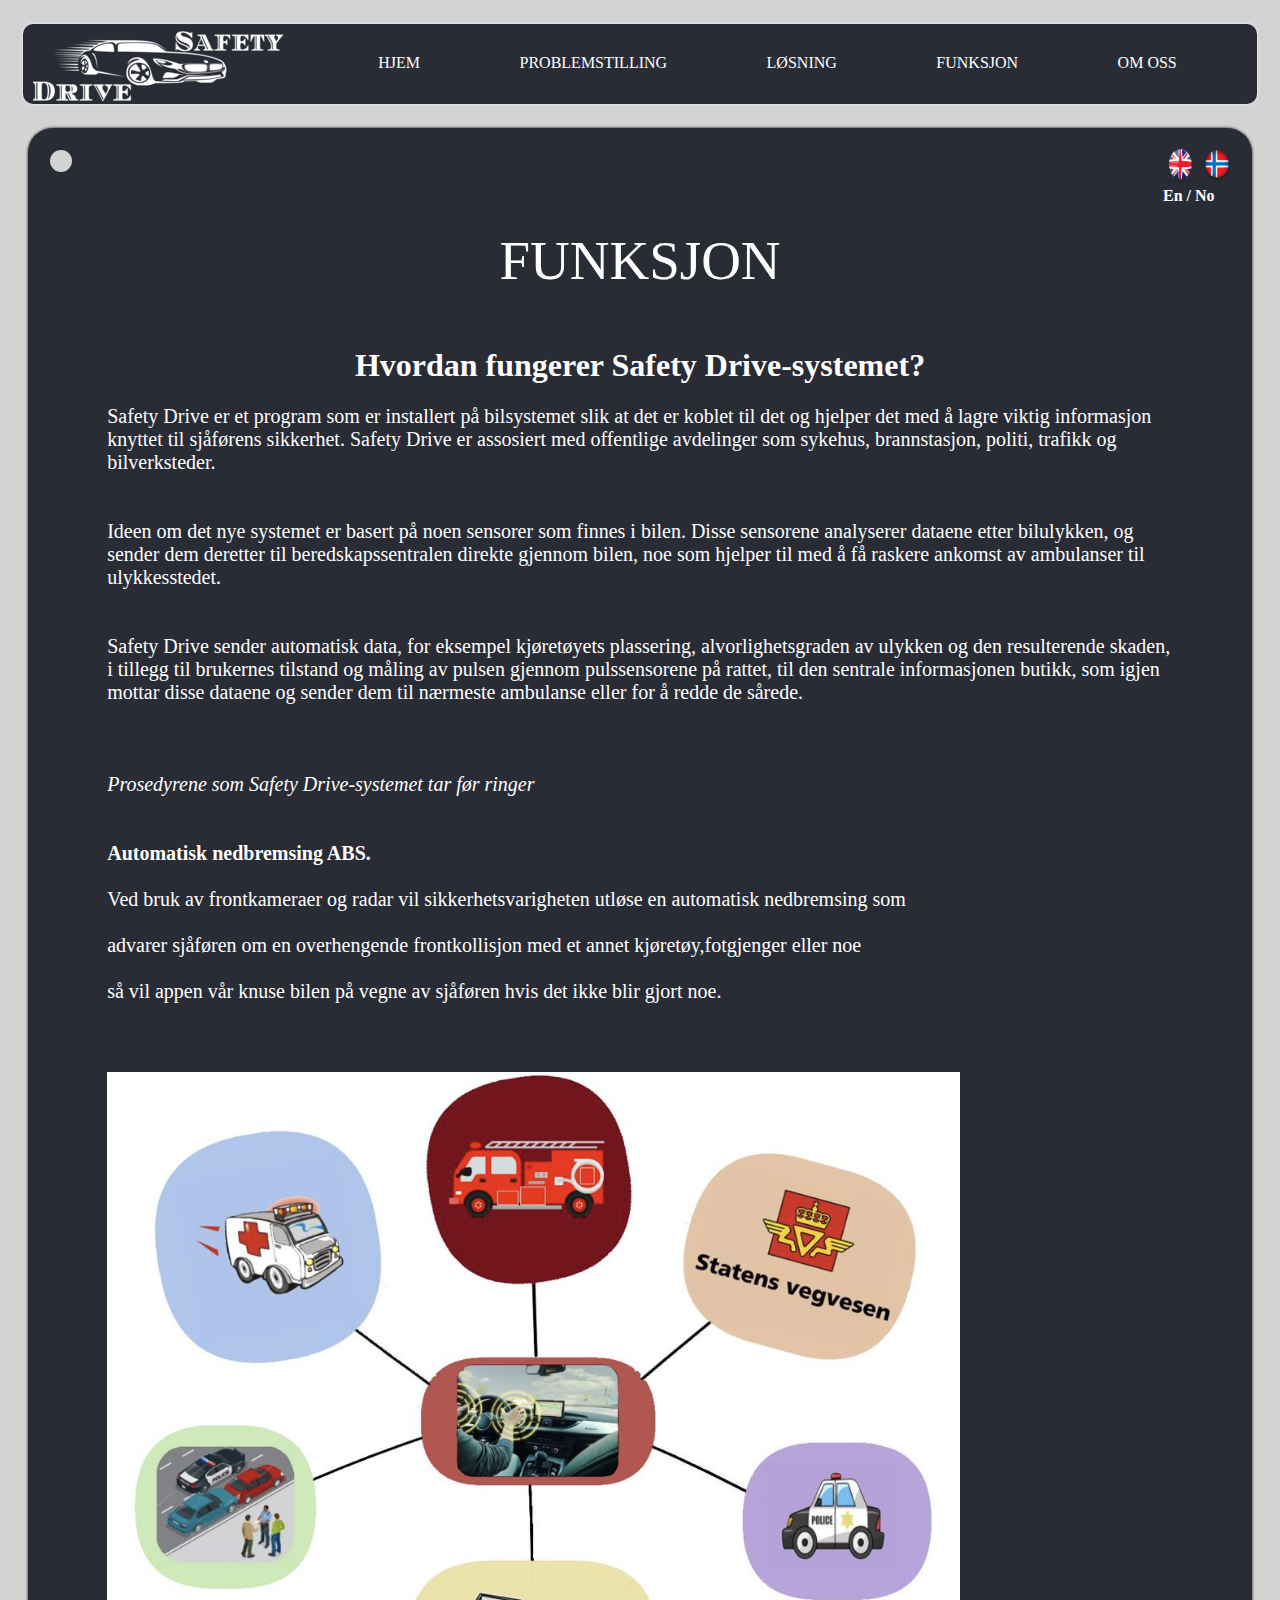
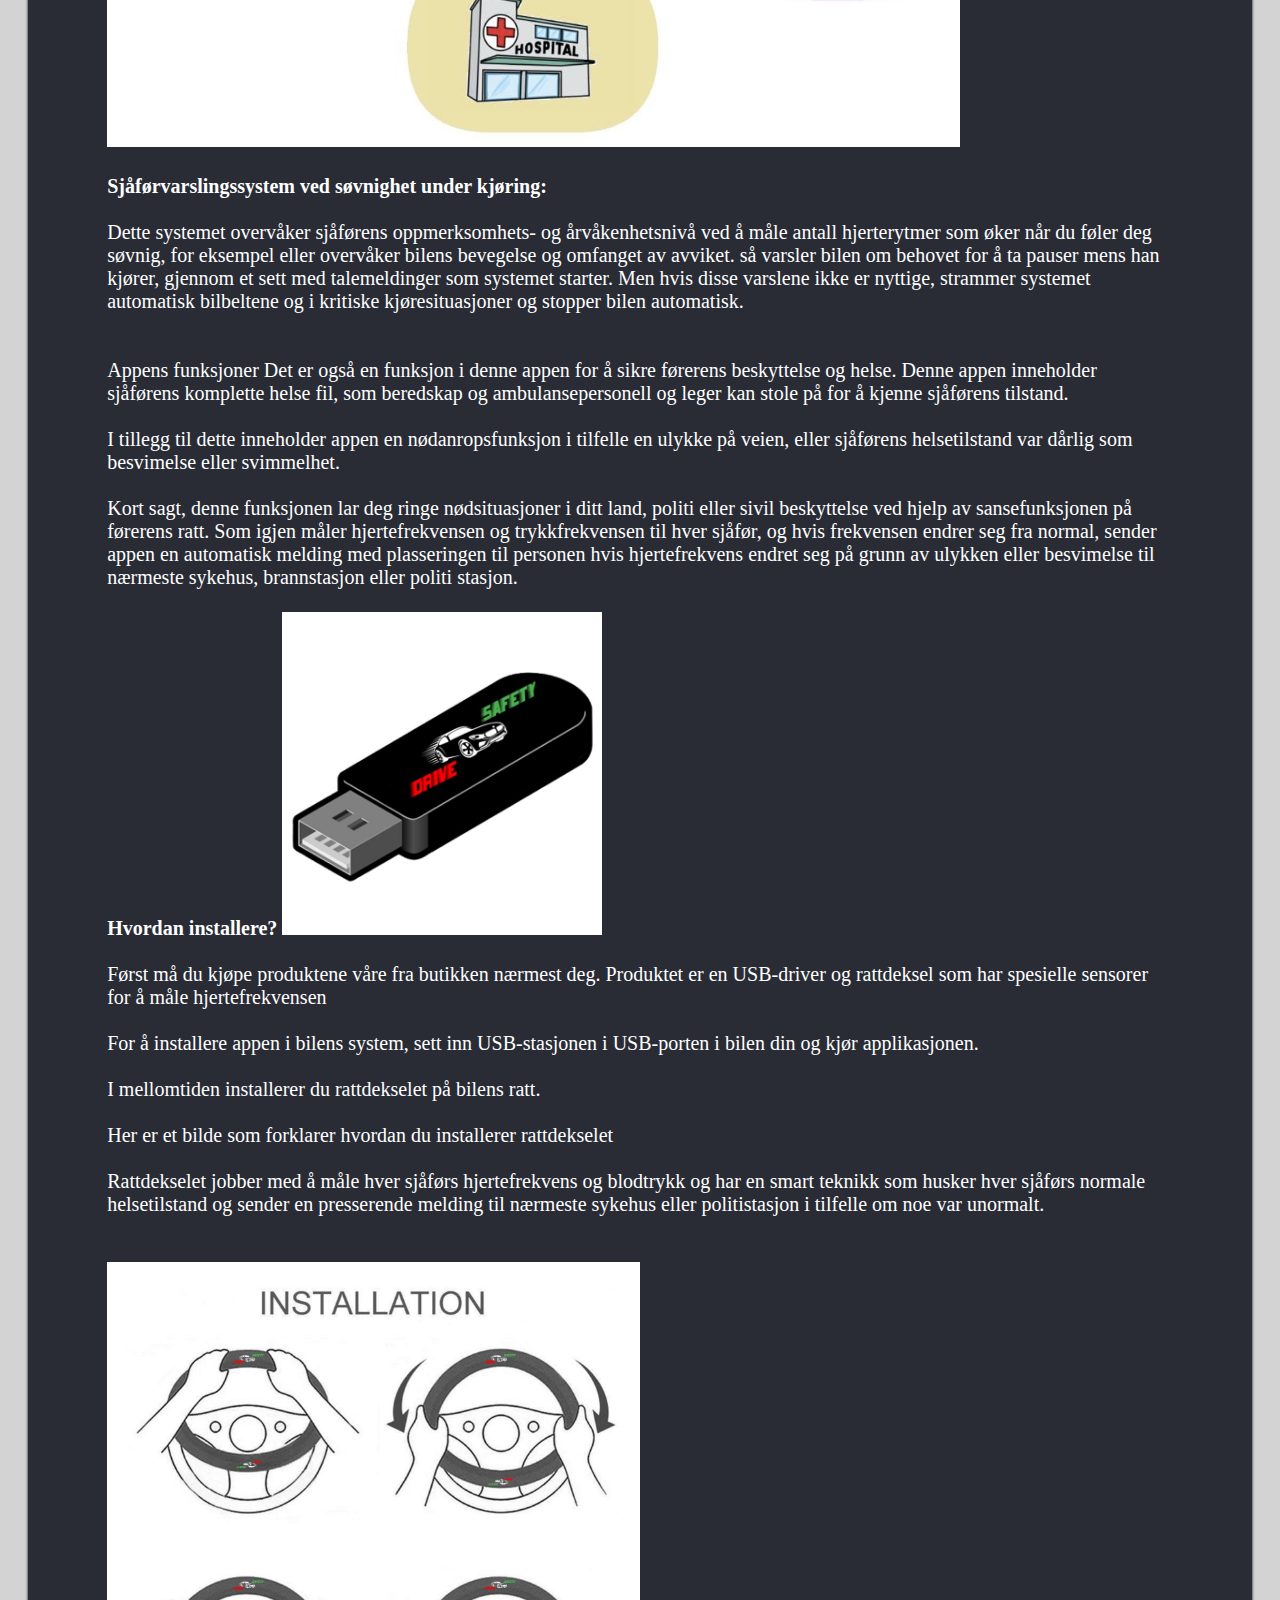
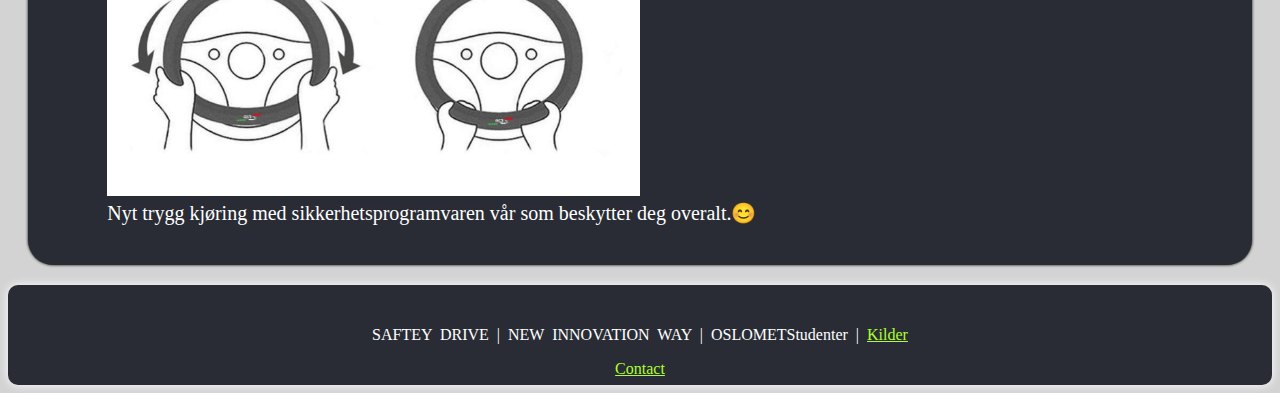
==== Funksjon.html @ 0bd029f5 "Add files via upload" ====
<!DOCTYPE html>
<html lang="en" xmlns="http://www.w3.org/1999/html">
<head>
    <meta charset="UTF-8">
    <meta name="viewport" content="width=device-width, initial-scale=1.0">
    <title>SAFETY DRIVE</title>
    <link rel="stylesheet" type="text/css" href="style.css">
</head>

<!--=================body========================-->
<body>
<head1>
    <img src="image/logo3.png" class="logo" alt=logo>
    <div class="bg-div sticky">
        <a href="index.html">
            <img id="deuter" class="logo-img" src="image/logoo.png" alt="logo"  ALT="align box" ALIGN=CENTER>
        </a>

        <nav id="dark1">
          <ul>
              <li><a href="index.html">HJEM</a></li>
              <li><a href="Problemstilling.html">PROBLEMSTILLING</a></li>
              <li><a href="Løsning.html">LØSNING</a></li>
              <li><a href="Funksjon.html">FUNKSJON</a></li>
              <li><a href="OmOss.html">OM OSS</a></li>
            </ul>
          </nav>
      </div>
</head1>

<!--=================mainconten==================--->
<div class="mainContainer" id="dark">
    <div>
        <section>
            <div id="deu2" class="bottun">
                <a href="https://ciwankurd.github.io/Final-project-EN/Funksjon.html"> <img src="image/English%20flag%20button.png" alt="språk" height="35" width="35"></a>
                <a href="Løsning.html"><img src="image/Norsk%20flag%20button.png" alt="språk"  height="35" width="30"></a>
                <strong>
                    <br>
                    En / No</strong>
            </div>
            <div>
               <input type="checkbox" class="checkbox" id="chk" onclick="colorModeSwitch()"/>
                <label class="switch" for="chk">
                    <div class="circle"></div>
                </label>
               </div>
            <article>
                <header>
                    <p class="fontStyle">FUNKSJON</p>
                </header>

                  <h1> Hvordan fungerer Safety Drive-systemet?</h1>

                <p class="textStyle">
                  Safety Drive er et program som er installert på bilsystemet slik at det er koblet til
                   det og hjelper det med å lagre viktig informasjon knyttet til sjåførens sikkerhet.
                   Safety Drive er assosiert med offentlige avdelinger som sykehus, brannstasjon, politi,
                   trafikk og bilverksteder.
<br><br><br>
                    Ideen om det nye systemet er basert på noen sensorer som finnes i bilen. Disse
                    sensorene analyserer dataene etter bilulykken, og sender dem deretter til
                     beredskapssentralen direkte gjennom bilen, noe som hjelper til med å få
                     raskere ankomst av ambulanser til ulykkesstedet.
                    <br><br><br>
                    Safety Drive sender automatisk data, for eksempel kjøretøyets plassering,
                     alvorlighetsgraden av ulykken og den resulterende skaden, i tillegg til brukernes
                      tilstand og måling av pulsen gjennom pulssensorene på rattet, til den sentrale
                       informasjonen butikk, som igjen mottar disse dataene og sender dem til nærmeste
                        ambulanse eller for å redde de sårede.
                    <br><br><br><br>

                <em>Prosedyrene som Safety Drive-systemet tar før ringer</em>

                <br><br><br>

                   <strong>Automatisk nedbremsing ABS.</strong>
                <br>
                    <br>
                    Ved bruk av frontkameraer og radar vil sikkerhetsvarigheten utløse en automatisk nedbremsing som
                    <br><br>
                    advarer sjåføren om en overhengende frontkollisjon med et annet kjøretøy,fotgjenger eller noe
                    <br><br>
                    så vil appen vår knuse bilen på vegne av sjåføren hvis det ikke blir gjort noe.
                  <br><br><br><br>
                    <img src="image/app.png" width="80%" height="80%" alt=beskrivelse>
                    <br><br>
                   <STRONG>Sjåførvarslingssystem ved søvnighet under kjøring:</STRONG>
                <br><br>
                    Dette systemet overvåker sjåførens oppmerksomhets- og årvåkenhetsnivå ved å måle antall
                     hjerterytmer som øker når du føler deg søvnig, for eksempel eller overvåker bilens
                     bevegelse og omfanget av avviket. så varsler bilen om behovet for å ta pauser mens
                     han kjører, gjennom et sett med talemeldinger som systemet starter. Men hvis disse
                     varslene ikke er nyttige, strammer systemet automatisk bilbeltene og i kritiske
                     kjøresituasjoner og stopper bilen automatisk.
                <br><br><br>

                Appens funksjoner
                Det er også en funksjon i denne appen for å sikre førerens beskyttelse og helse. Denne appen
                 inneholder sjåførens komplette helse fil, som beredskap og ambulansepersonell og leger kan
                 stole på for å kjenne sjåførens tilstand.

                <br><br>
                    I tillegg til dette inneholder appen en nødanropsfunksjon i tilfelle en ulykke på
                    veien, eller sjåførens helsetilstand var dårlig som besvimelse eller svimmelhet.
                <br><br>
                    Kort sagt, denne funksjonen lar deg ringe nødsituasjoner i ditt land, politi eller sivil
                     beskyttelse ved hjelp av sansefunksjonen på førerens ratt. Som igjen måler hjertefrekvensen
                     og trykkfrekvensen til hver sjåfør, og hvis frekvensen endrer seg fra normal, sender
                     appen en automatisk melding med plasseringen til personen hvis hjertefrekvens endret
                     seg på grunn av ulykken eller besvimelse til nærmeste sykehus, brannstasjon eller politi stasjon.
                <br><br>
                <strong>Hvordan installere?</strong>
                    <img src="image/USB-APP.jpg" width="30%" height="30%" alt=USB>

                <br><br>
                    Først må du kjøpe produktene våre fra butikken nærmest deg.
                    Produktet er en USB-driver og rattdeksel som har spesielle sensorer for å måle hjertefrekvensen
                <br><br>
                    For å installere appen i bilens system, sett inn USB-stasjonen i USB-porten i bilen din og kjør applikasjonen.
                <br><br>
                  I mellomtiden installerer du rattdekselet på bilens ratt.
                <br><br>


                    Her er et bilde som forklarer hvordan du installerer rattdekselet
                <br><br>
                    Rattdekselet jobber med å måle hver sjåførs hjertefrekvens og blodtrykk
                    og har en smart teknikk som husker hver sjåførs normale helsetilstand
                    og sender en presserende melding til nærmeste sykehus eller politistasjon
                     i tilfelle om noe var unormalt.
                <br><br><br>
                <img src="image/instalation.jpg" width="50%" height="30%" alt=Styre>
                    <br>
                     Nyt trygg kjøring med sikkerhetsprogramvaren vår som beskytter deg overalt.<span ='font-size:100px;'>&#128522;</span>  </p>

            </article>
        </section>
    </div>
</div>

<!------------------footer-------------------->
<footer id="dark3">
    <p>SAFTEY DRIVE | NEW INNOVATION WAY | OSLOMETStudenter | <a style="color: greenyellow" href=image/final.pdf>Kilder</a></p>
    <article style="text-align: center">
        <a href="OmOss.html" style="color:greenyellow"> <p >Contact</p></a>
    </article>
</footer>
<!--=================Script========================-->
<script>
  function colorModeSwitch () {
    const mode = localStorage['colorMode']
    document.body.classList.toggle('dark-mode', mode)
  }

  const checkbox         = document.querySelector('#chk')
        checkbox.checked = localStorage['colorMode']

  checkbox.addEventListener('change', () => {
    localStorage['colorMode'] = checkbox.checked || ""
    colorModeSwitch()
  })

  colorModeSwitch()
</script>


</body>
</html>
---- style.css ----
body{
  background-color: lightgray;
  background-repeat: no-repeat;
  background-attachment: fixed;
  background-size: 100% 100%;
}
.logo{
   padding-left: 40%;
   display: none;
    filter: contrast(200%);
}
nav{
    background-color: darkslategrey;
    height: 80px;
    box-shadow: white 0 0 3px 0;
    border-radius: 10px;
    margin-left: 15px;
    margin-right: 15PX;
}
nav ul{
    text-align: center;
    padding-top: 30px;
    color: white;

}
nav ul li{
display: inline;
    padding: 4%;
    padding-top: 30px;
    padding-bottom: 30px;
}
nav ul li a{
    text-decoration: none;
    color: white;
}
nav ul li:hover{
    background: orangered;
    height: 5px;
    box-shadow: white 0 0 7px 0;
}

.logo-img{
    float: left;
    position: relative;
    margin: 20px 15px 15px 15px;
    margin-left: 25px;
}

.bg-div{
   overflow: hidden;
}

.mainContainer{

    box-shadow: black 0 0 3px 0;
    border-radius: 25px;
    background-color: white;
    margin: 20px;
    padding: 20px;
    margin-top: 10px;

}
article{
    text-align: center;
}
article figure{
    padding: 2px;
    text-align: center;
}
.smallbox{
    width: 260px;
    height: 250px;
    box-shadow: black 0 0 7px 0;
    border: black 2px;
    border-radius: 25px;
    background-color: lightblue;
    display: inline-block;
    text-align: center;
    font-size: 20px;
}
footer{
    height: 100px;
    text-align: center;
    background-color: darkslategrey;
    color: white;
    box-shadow: white 0 0 10px 0;
    padding-top: 25px;
    word-spacing: 4px;
    border-radius: 10px;
}
.fontStyle {
    font-family: Algerian;
    font-size: 55px;

}
.textStyle{
    font-size: 20px;
    text-align: left;
    padding-left: 5%;
    padding-right: 5%;

}
.bottun{
    float: right;
}
.deuteranopia {
    filter: sepia(100%);
}
/*------------------------Darkmode------------------*/

.dark-mode {
    background: lightgray;
    color: white;
}

.dark-mode .mainContainer {
    background: #292C35;
}
.dark-mode nav {
    background: #292C35;
}
.dark-mode footer {
    background: #292C35;
}

.dark-mode .smallbox {
    background: #1d3557;
}




/*------------------------Darkmode button------------------*/
* {
	box-sizing: border-box;
}

.checkbox {
	opacity: 0;
	position: absolute;
}

.switch {
	background-color: #292C35;
	border-radius: 50px;
	cursor: pointer;
	display: flex;
	align-items: center;
	justify-content: space-between;
	padding: 5px;
	position: relative;
	height: 26px;
	width: 70px;
}

.switch .circle {
	background-color: lightgray;
	border-radius: 50%;
	position: absolute;
	top: 2px;
	left: 2px;
	height: 22px;
	width: 22px;
	transform: translateX(0px);
	transition: transform 0.2s linear;
}

.checkbox:checked + .switch .circle {
	transform: translateX(45px);
}
.checkbox:checked + .switch {
  background-color: white;
  transition: background 0.2s linear;
}

/*--------------------------------REPOSNIVE---------------------*/
@media screen and (max-width: 1100px) {
  .logo-img {
    display: none;
  }
  .logo {
    display: block;
  }
}

@media screen and (max-width: 650px) {
    .logo{
        padding-left: 30%;
    }
    nav ul{
        font-size: 14px;
    }

}

@media screen and (max-width: 560px) {
    nav {
        height: 300px;
        width: 93%;
        margin-left: 4%;
    }

    nav ul li {
        display: block;
        text-align: center;
        padding: 3.75%;
    }

    nav ul {
        padding-left: 0px;
    }

.image-post{
    width: 375px;

}
.fontStyle{
    font-size: 38px;
}
}
@media screen and (max-width: 450px){
    .image-post{
        width: 300px;

    }
}
@media screen and (max-width: 400px){

    .logo{
        padding-left: 20%;
        width: 200px;
        height: 70%;
    }
    .fontStyle{
        font-size: 26px;
    }
    .smallbox{
        width:170px;
        height: max-content;
    }
    nav ul li{
        padding: 5.5%;
    }
    footer{
        font-size: 12px;
    }
    .image-post{
        width:80%;

    }
}
@media screen and (max-width: 300px){
    .smallbox{
        width: 100px;
        height: max-content;
        padding: 0;
        font-size: 14px;

    }
    nav ul li{
        padding: 7.25%;
    }
.fontStyle{
    font-size: 20px;
}
}
@media screen and (max-width: 250px){
    .img-about{
        width: 90%;
        height: 50%;
    }
}
@media screen and (max-width: 250px){
    .logo{
        width: 70%;
    }
    nav ul{
        font-size: 60%;
    }
    nav{
        alignment: center;
    }
    .fontStyle{
        font-size: 14px;
    }
    .smallbox{
    margin-left: 0;
     }
}

@media screen and (max-width: 160px){
    footer{
        width: max-content;
    }
}
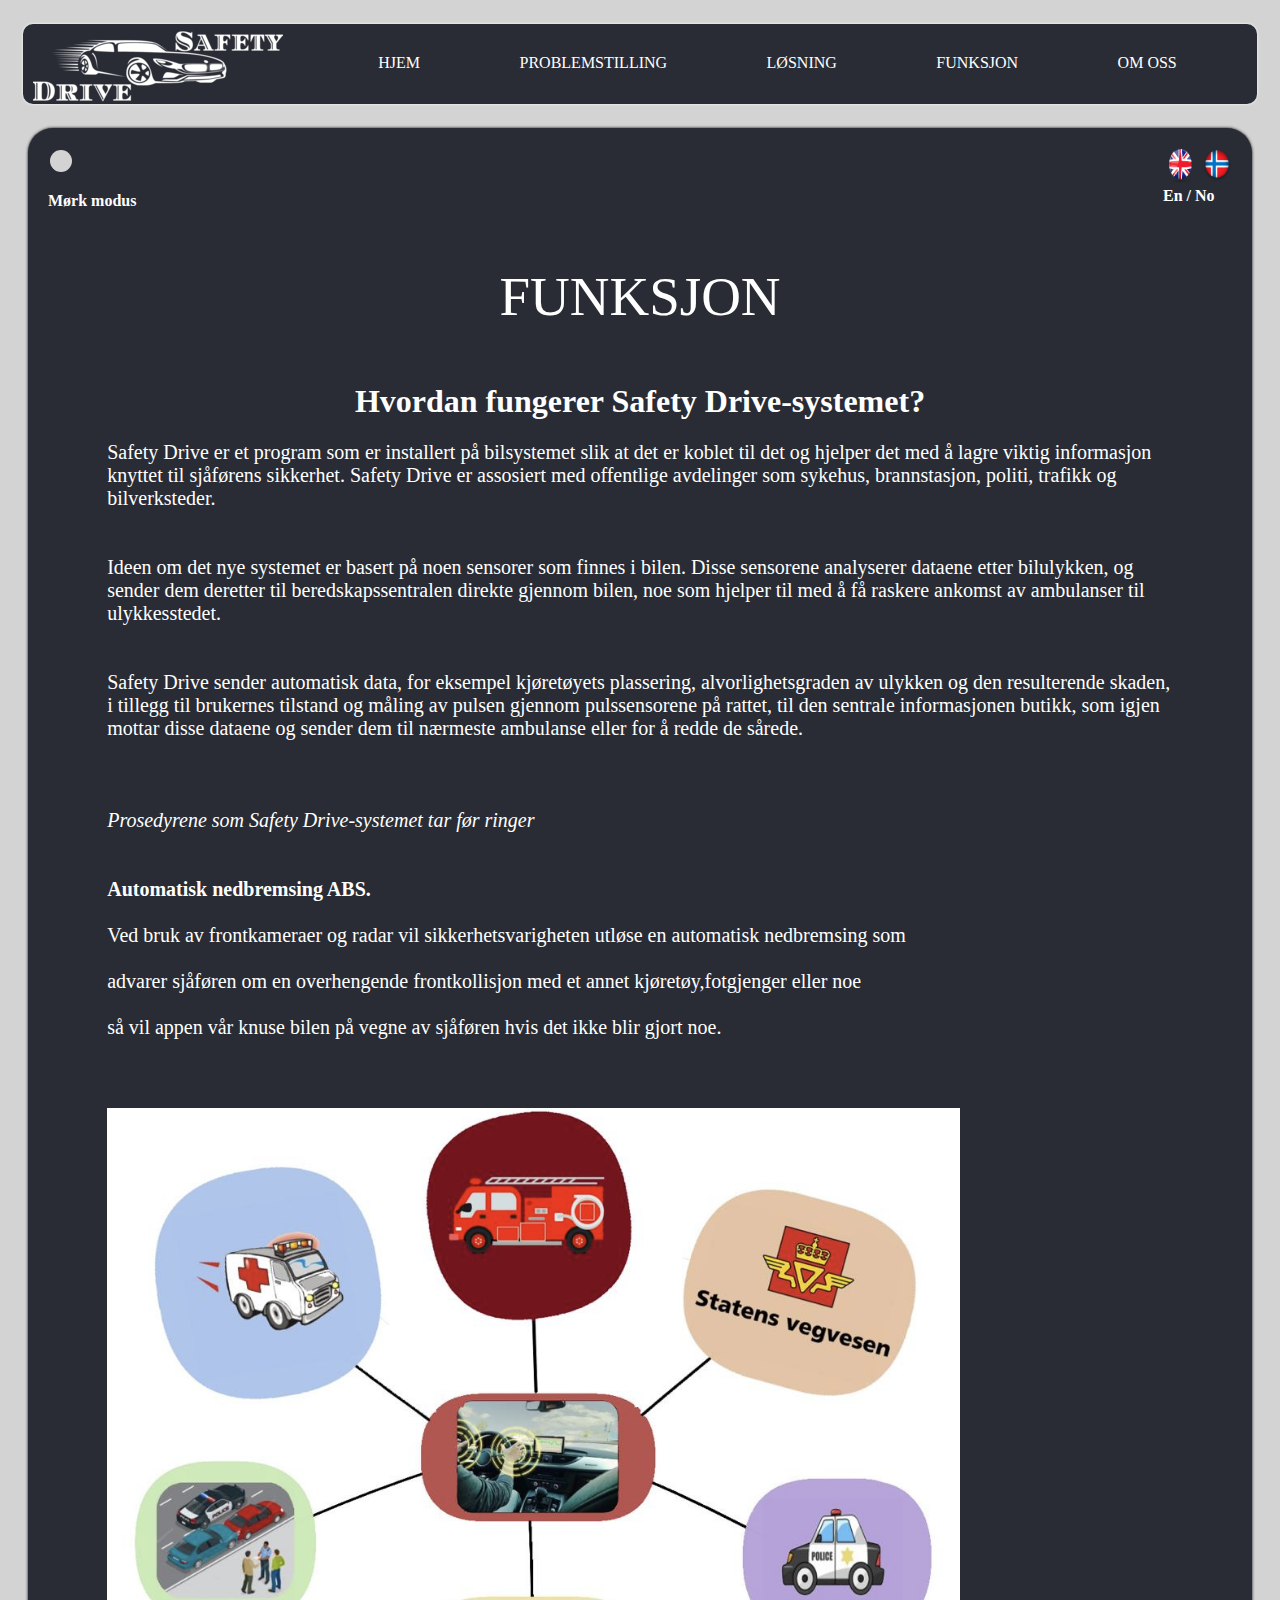
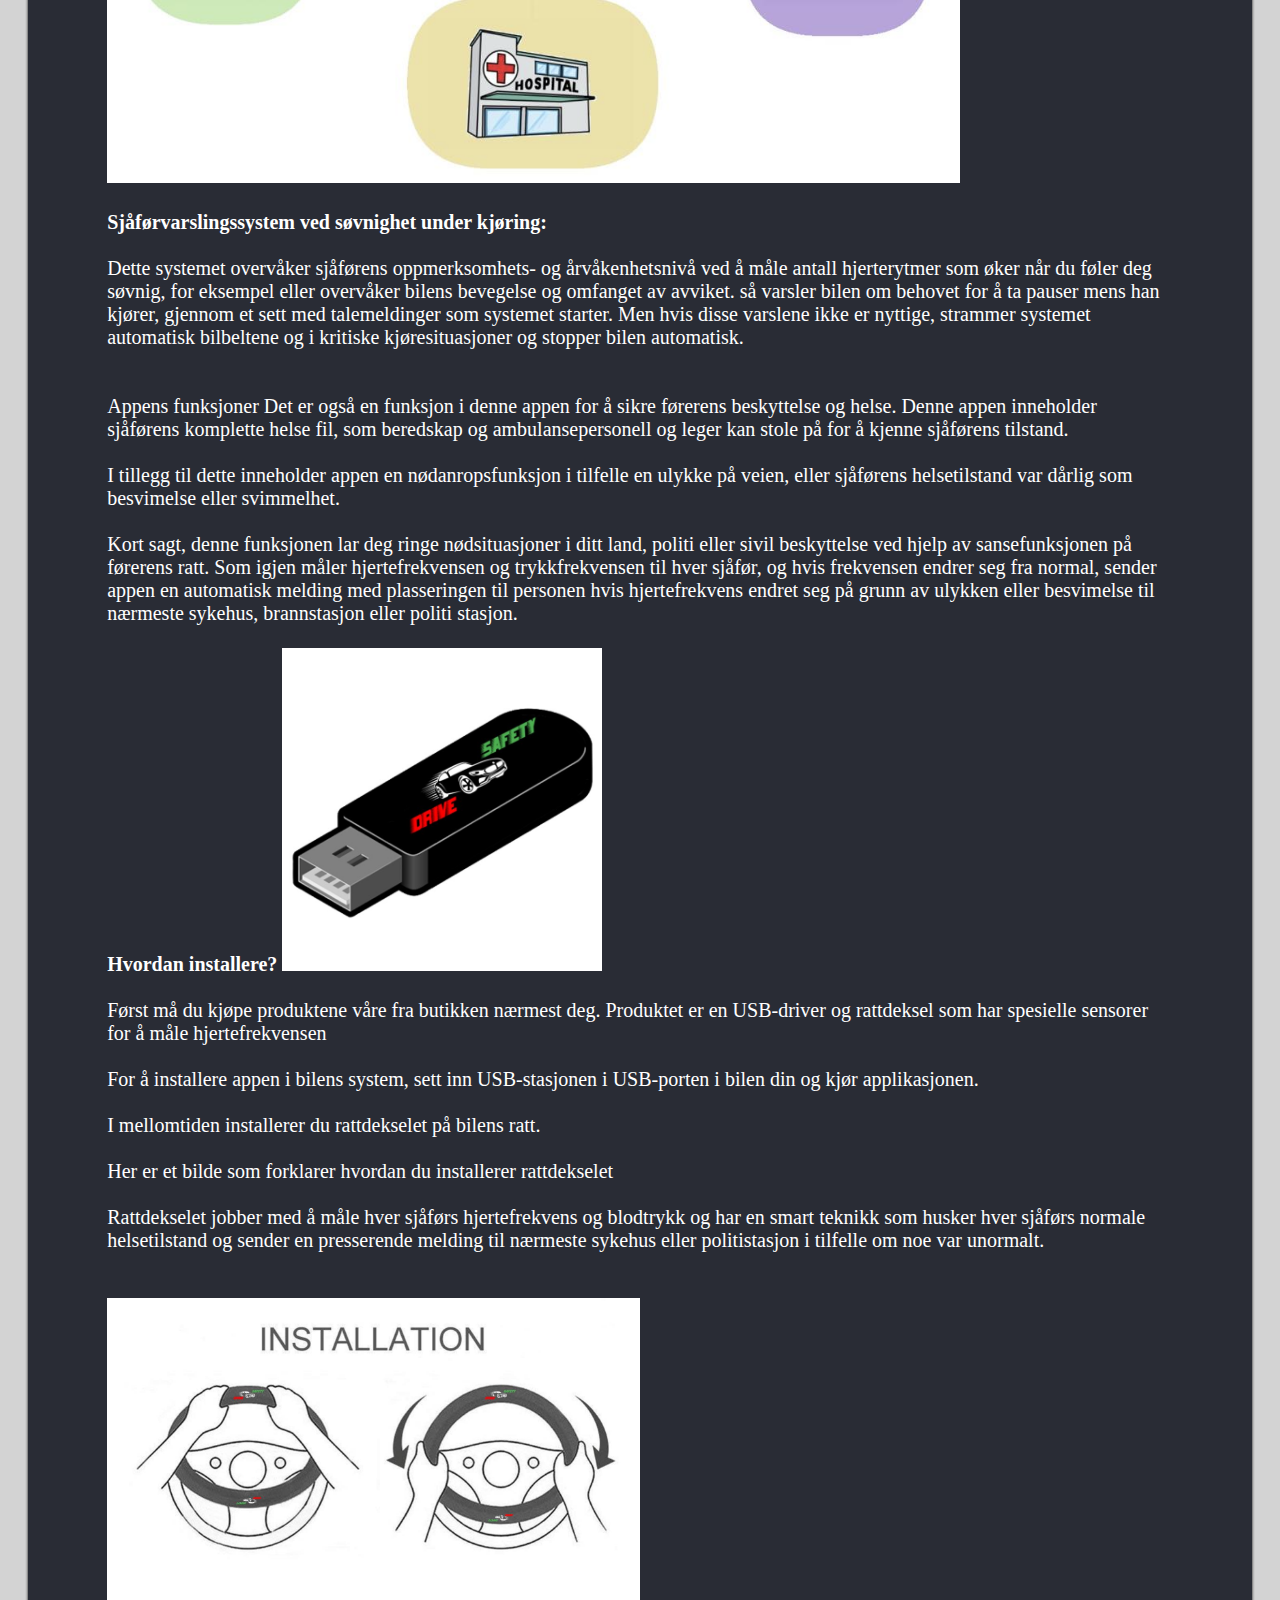
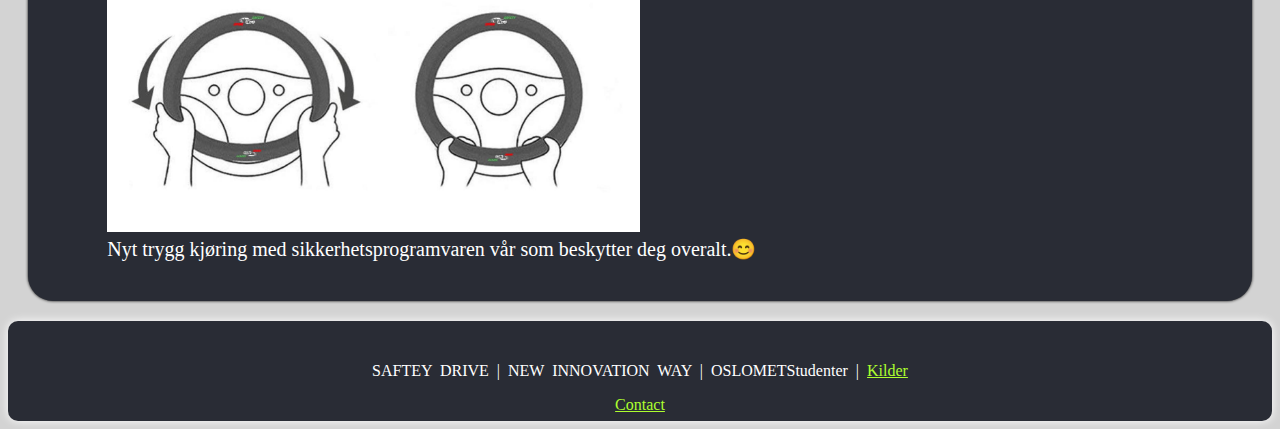
==== commit b9aeeddf: "Update Funksjon.html" ====
--- a/Funksjon.html
+++ b/Funksjon.html
@@ -33,8 +33,8 @@
     <div>
         <section>
             <div id="deu2" class="bottun">
-                <a href="https://ciwankurd.github.io/Final-project-EN/Funksjon.html"> <img src="image/English%20flag%20button.png" alt="språk" height="35" width="35"></a>
-                <a href="Løsning.html"><img src="image/Norsk%20flag%20button.png" alt="språk"  height="35" width="30"></a>
+                <a href="https://wenckelarsson.github.io/final-EN/Funksjon.html"> <img src="image/English%20flag%20button.png" alt="språk" height="35" width="35"></a>
+                <a href="Funksjon.html"><img src="image/Norsk%20flag%20button.png" alt="språk"  height="35" width="30"></a>
                 <strong>
                     <br>
                     En / No</strong>
@@ -43,7 +43,8 @@
                <input type="checkbox" class="checkbox" id="chk" onclick="colorModeSwitch()"/>
                 <label class="switch" for="chk">
                     <div class="circle"></div>
-                </label>
+                </label>                
+                <strong><br>Mørk modus</strong>
                </div>
             <article>
                 <header>
--- a/style.css
+++ b/style.css
@@ -143,16 +143,12 @@
 .switch {
 	background-color: #292C35;
 	border-radius: 50px;
-	cursor: pointer;
 	display: flex;
-	align-items: center;
-	justify-content: space-between;
 	padding: 5px;
 	position: relative;
 	height: 26px;
 	width: 70px;
 }
-
 .switch .circle {
 	background-color: lightgray;
 	border-radius: 50%;
@@ -174,7 +170,7 @@
 }
 
 /*--------------------------------REPOSNIVE---------------------*/
-@media screen and (max-width: 1100px) {
+@media screen and (max-width: 1172px) {
   .logo-img {
     display: none;
   }
@@ -209,6 +205,10 @@
     nav ul {
         padding-left: 0px;
     }
+	
+    footer {
+      height: 130px;
+    }
 
 .image-post{
     width: 375px;
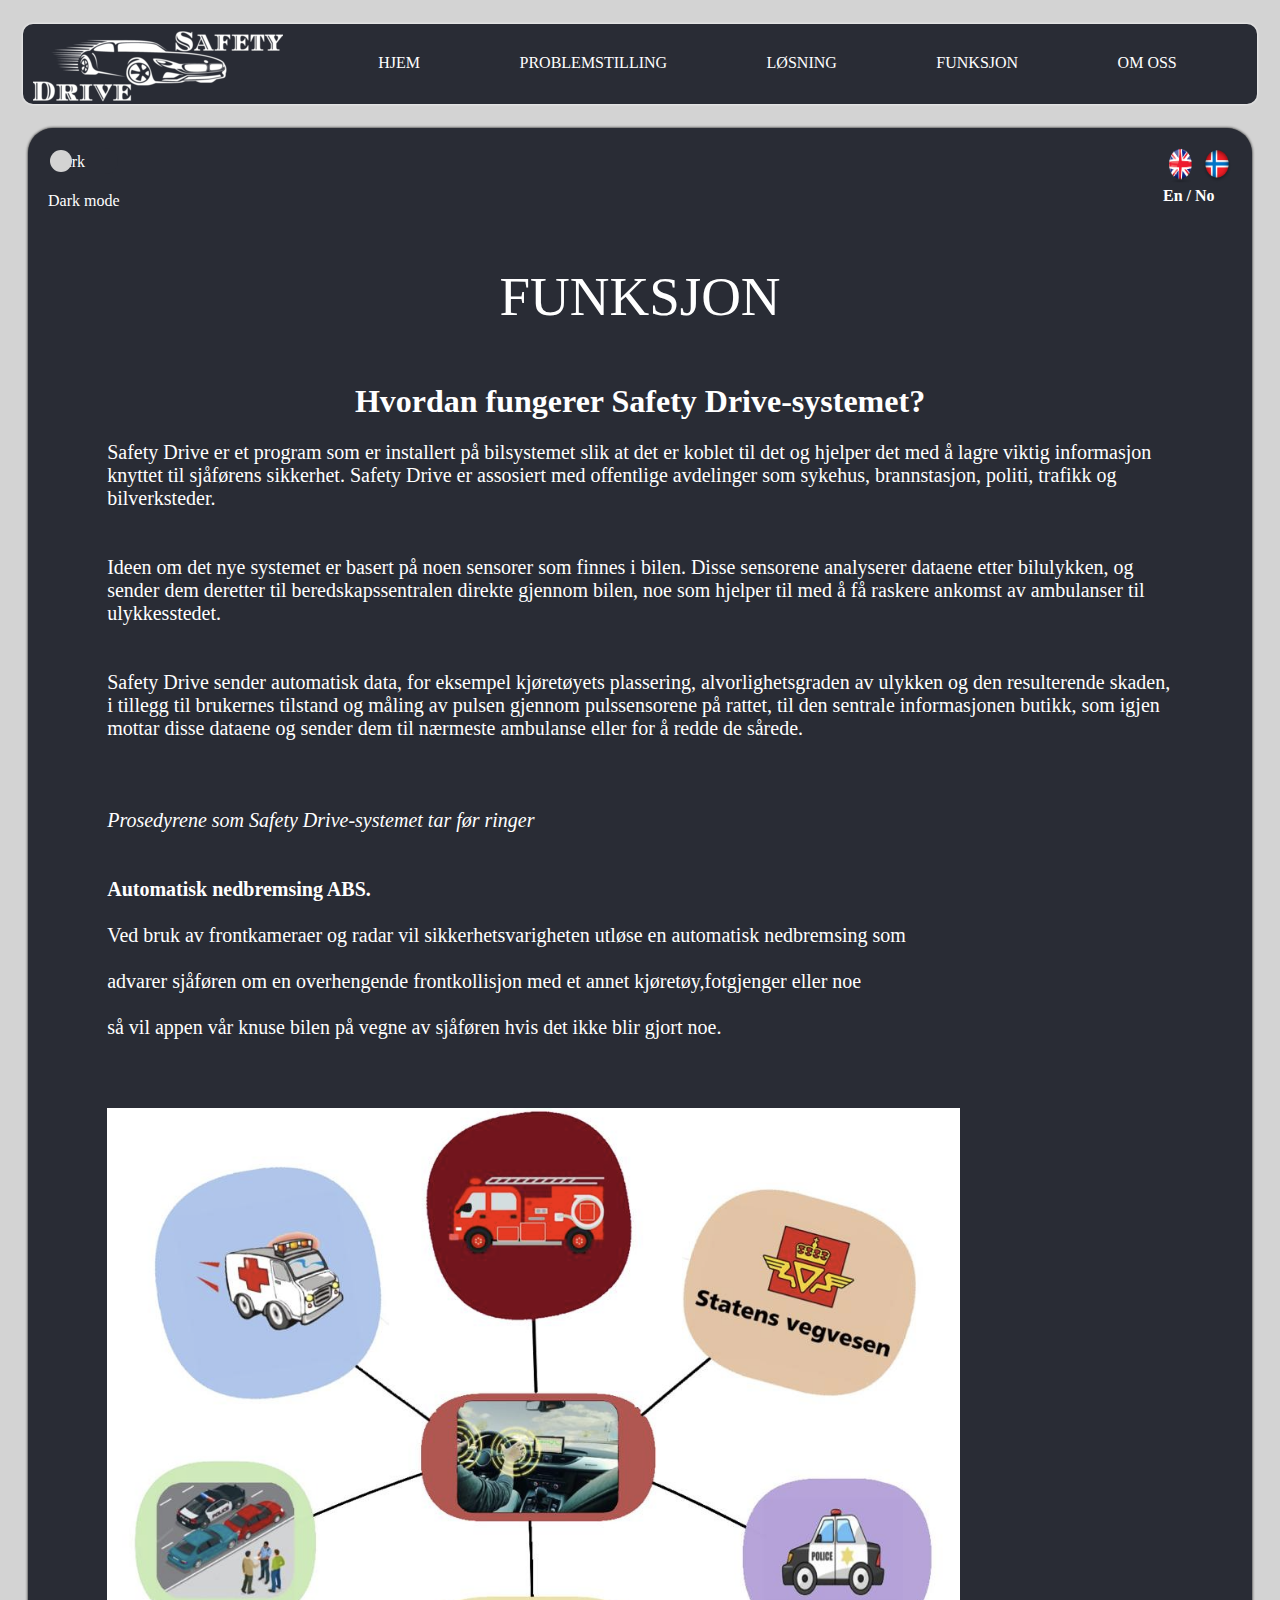
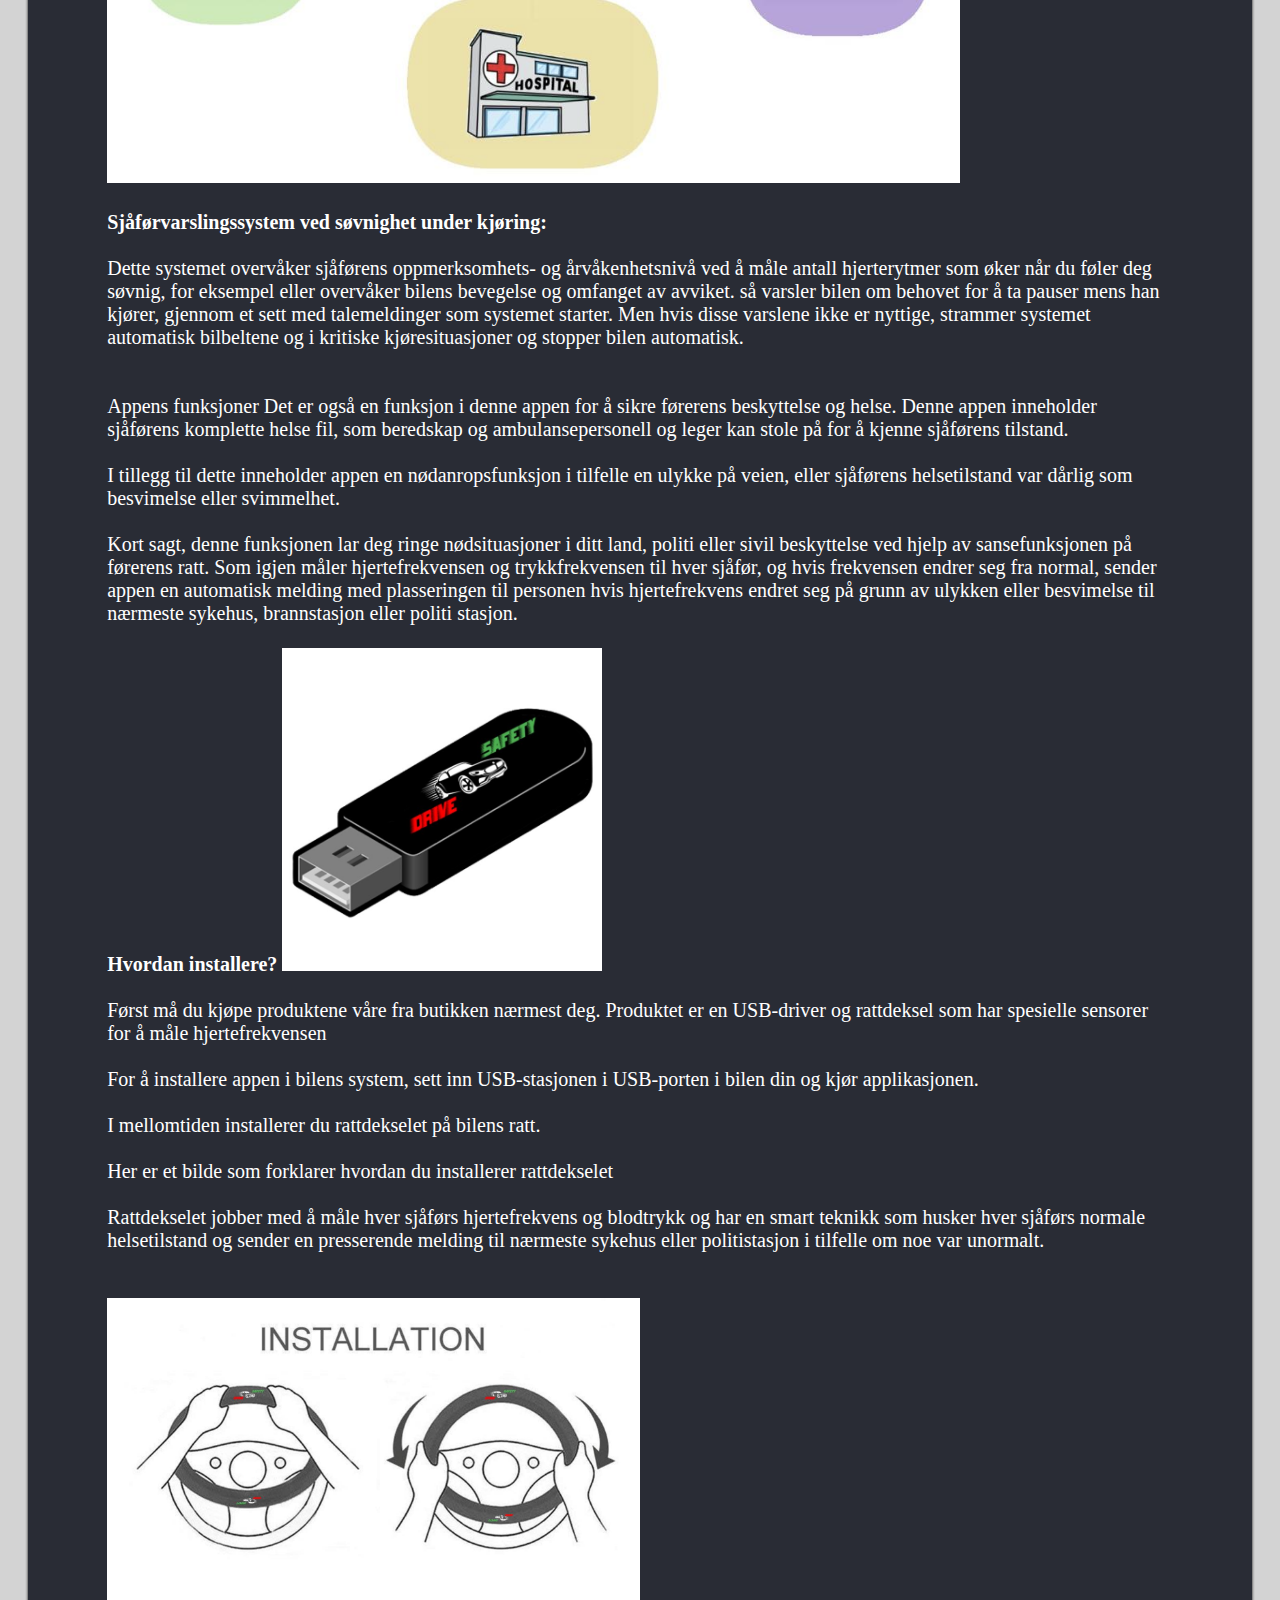
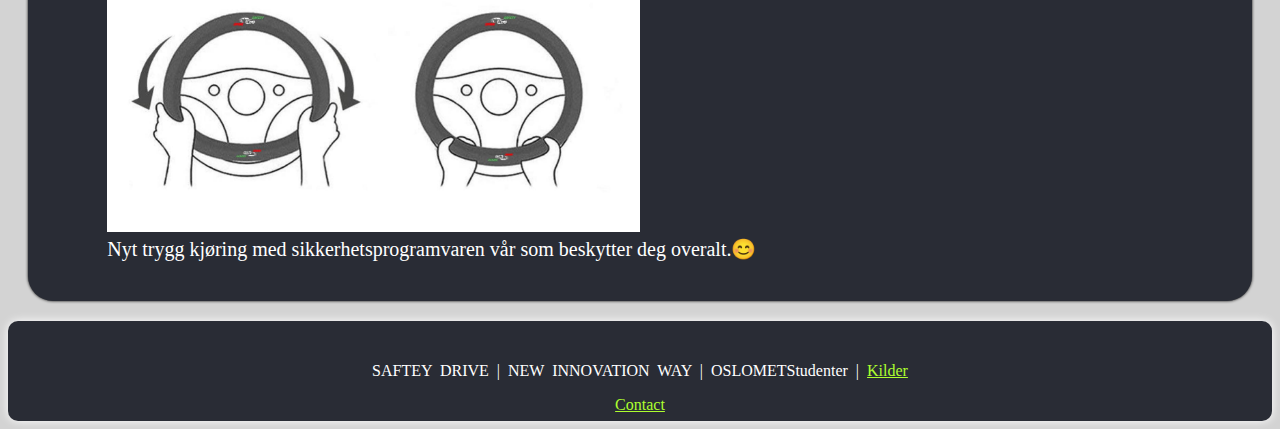
==== commit 0919ce2a: "Update Funksjon.html" ====
--- a/Funksjon.html
+++ b/Funksjon.html
@@ -13,10 +13,10 @@
     <img src="image/logo3.png" class="logo" alt=logo>
     <div class="bg-div sticky">
         <a href="index.html">
-            <img id="deuter" class="logo-img" src="image/logoo.png" alt="logo"  ALT="align box" ALIGN=CENTER>
+            <img class="logo-img" src="image/logoo.png" alt="logo"  ALT="align box" ALIGN=CENTER>
         </a>
 
-        <nav id="dark1">
+        <nav>
           <ul>
               <li><a href="index.html">HJEM</a></li>
               <li><a href="Problemstilling.html">PROBLEMSTILLING</a></li>
@@ -29,10 +29,10 @@
 </head1>
 
 <!--=================mainconten==================--->
-<div class="mainContainer" id="dark">
+<div class="mainContainer">
     <div>
         <section>
-            <div id="deu2" class="bottun">
+            <div class="bottun">
                 <a href="https://wenckelarsson.github.io/final-EN/Funksjon.html"> <img src="image/English%20flag%20button.png" alt="språk" height="35" width="35"></a>
                 <a href="Funksjon.html"><img src="image/Norsk%20flag%20button.png" alt="språk"  height="35" width="30"></a>
                 <strong>
@@ -40,11 +40,13 @@
                     En / No</strong>
             </div>
             <div>
-               <input type="checkbox" class="checkbox" id="chk" onclick="colorModeSwitch()"/>
+               <input type="checkbox" class="checkbox" id="chk" onclick="colorModeSwitch()" onkeypress="colorModeSwitch()"/>
                 <label class="switch" for="chk">
                     <div class="circle"></div>
-                </label>                
-                <strong><br>Mørk modus</strong>
+                    Dark
+                </label>
+                <title>Dark-mode</title>
+                <lable><br>Dark mode</lable>
                </div>
             <article>
                 <header>
@@ -141,7 +143,7 @@
 </div>
 
 <!------------------footer-------------------->
-<footer id="dark3">
+<footer>
     <p>SAFTEY DRIVE | NEW INNOVATION WAY | OSLOMETStudenter | <a style="color: greenyellow" href=image/final.pdf>Kilder</a></p>
     <article style="text-align: center">
         <a href="OmOss.html" style="color:greenyellow"> <p >Contact</p></a>
--- a/style.css
+++ b/style.css
@@ -208,6 +208,8 @@
 	
     footer {
       height: 130px;
+	padding-left: 10%;
+      padding-right: 10%;
     }
 
 .image-post{
@@ -224,7 +226,7 @@
 
     }
 }
-@media screen and (max-width: 400px){
+@media screen and (max-width: 406px){
 
     .logo{
         padding-left: 20%;
